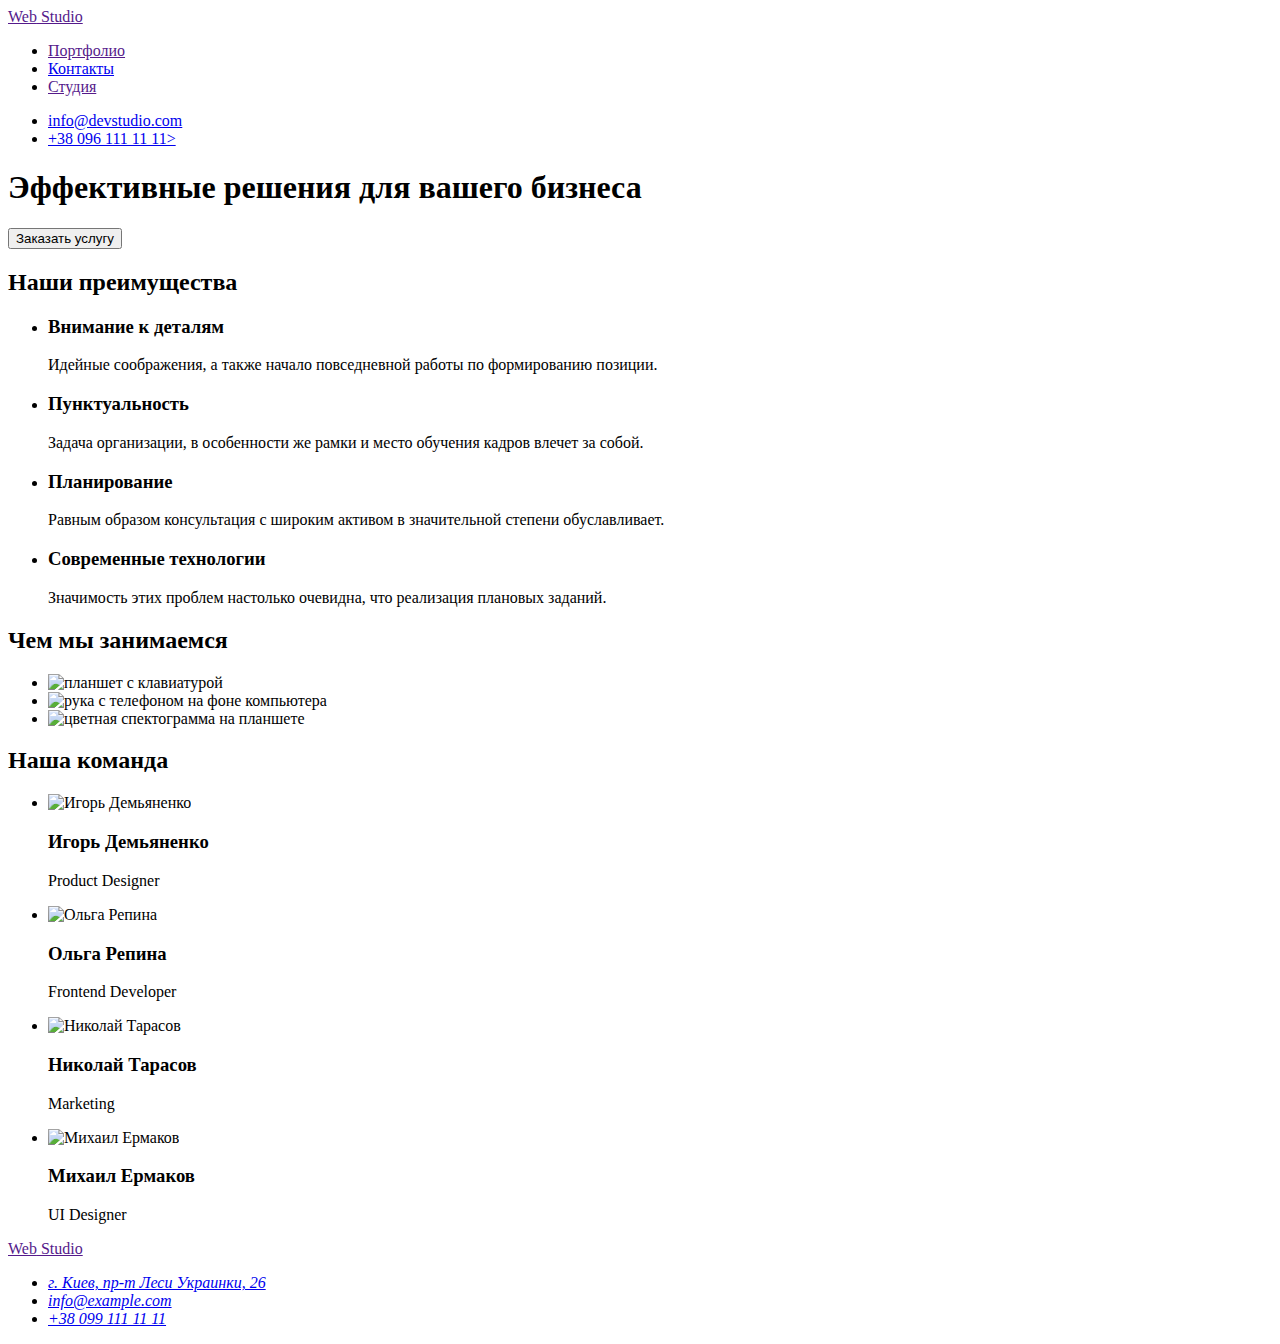
==== index.html @ c16cabbb "Add files via upload" ====
<!DOCTYPE html>
<html lang="ru">
  <head>
    <meta charset="UTF-8" />
    <meta http-equiv="X-UA-Compatible" content="IE=edge" />
    <meta name="viewport" content="width=<device-width>, initial-scale=1.0" />
    <title>Студия</title>
  </head>
  <body>
    <header>
      <nav>
        <a href="" lang="en"> <span>Web</span> Studio</a>
        <ul>
          <li><a href="">Портфолио</a></li>
          <li><a href="#contacts">Контакты</a></li>
          <li><a href="">Студия</a></li>
        </ul>
      </nav>
      <ul>
        <li>
          <a href="mailto:info@devstudio.com">info@devstudio.com</a>
        </li>
        <li>
          <a href="tel:+380961111111">+38 096 111 11 11></a>
        </li>
      </ul>
    </header>

    <main>
      <section>
        <h1>Эффективные решения для вашего бизнеса</h1>
        <button type="button">Заказать услугу</button>
      </section>

      <section>
        <!--скрытый h2 -->
        <h2>Наши преимущества</h2>
        <ul>
          <li>
            <h3>Внимание к деталям</h3>
            <p>Идейные соображения, а также начало повседневной работы по формированию позиции.</p>
          </li>
          <li>
            <h3>Пунктуальность</h3>
            <p>
              Задача организации, в особенности же рамки и место обучения кадров влечет за собой.
            </p>
          </li>
          <li>
            <h3>Планирование</h3>
            <p>
              Равным образом консультация с широким активом в значительной степени обуславливает.
            </p>
          </li>
          <li>
            <h3>Современные технологии</h3>
            <p>Значимость этих проблем настолько очевидна, что реализация плановых заданий.</p>
          </li>
        </ul>
      </section>

      <section>
        <h2>Чем мы занимаемся</h2>
        <ul>
          <li>
            <img src="./images/box_1.jpg" alt="планшет с клавиатурой" width="370" height="294" />
          </li>
          <li>
            <img
              src="./images/box_2.jpg"
              alt="рука с телефоном на фоне компьютера"
              width="370"
              height="294"
            />
          </li>
          <li>
            <img
              src="./images/box_3.jpg"
              alt="цветная спектограмма на планшете"
              width="370"
              height="294"
            />
          </li>
        </ul>
      </section>

      <section>
        <h2>Наша команда</h2>
        <ul>
          <li>
            <img
              src="./images/team/demjanenko.jpg"
              alt="Игорь Демьяненко"
              width="270"
              height="260"
            />
            <h3>Игорь Демьяненко</h3>
            <p lang="en">Product Designer</p>
          </li>
          <li>
            <img src="./images/team/repina.jpg" alt="Ольга Репина" width="270" height="260" />
            <h3>Ольга Репина</h3>
            <p lang="en">Frontend Developer</p>
          </li>
          <li>
            <img src="./images/team/tarasov.jpg" alt="Николай Тарасов" width="270" height="260" />
            <h3>Николай Тарасов</h3>
            <p lang="en">Marketing</p>
          </li>
          <li>
            <img src="./images/team/ermacov.jpg" alt="Михаил Ермаков" width="270" height="260" />
            <h3>Михаил Ермаков</h3>
            <p lang="en">UI Designer</p>
          </li>
        </ul>
      </section>
    </main>

    <footer>
      <a href="" lang="en"> <span>Web</span> Studio</a>

      <address id="contacts">
        <ul>
          <li>
            <a
              href="https://goo.gl/maps/JHavNSEa8NQn9M1y8"
              target="_blank"
              rel="noopener noreferrer"
              title="адрес"
              >г. Киев, пр-т Леси Украинки, 26</a
            >
          </li>
          <li>
            <a href="mailto:info@example.com">info@example.com</a>
          </li>
          <li>
            <a href="tel:+380991111111">+38 099 111 11 11</a>
          </li>
        </ul>
      </address>
    </footer>
  </body>
</html>
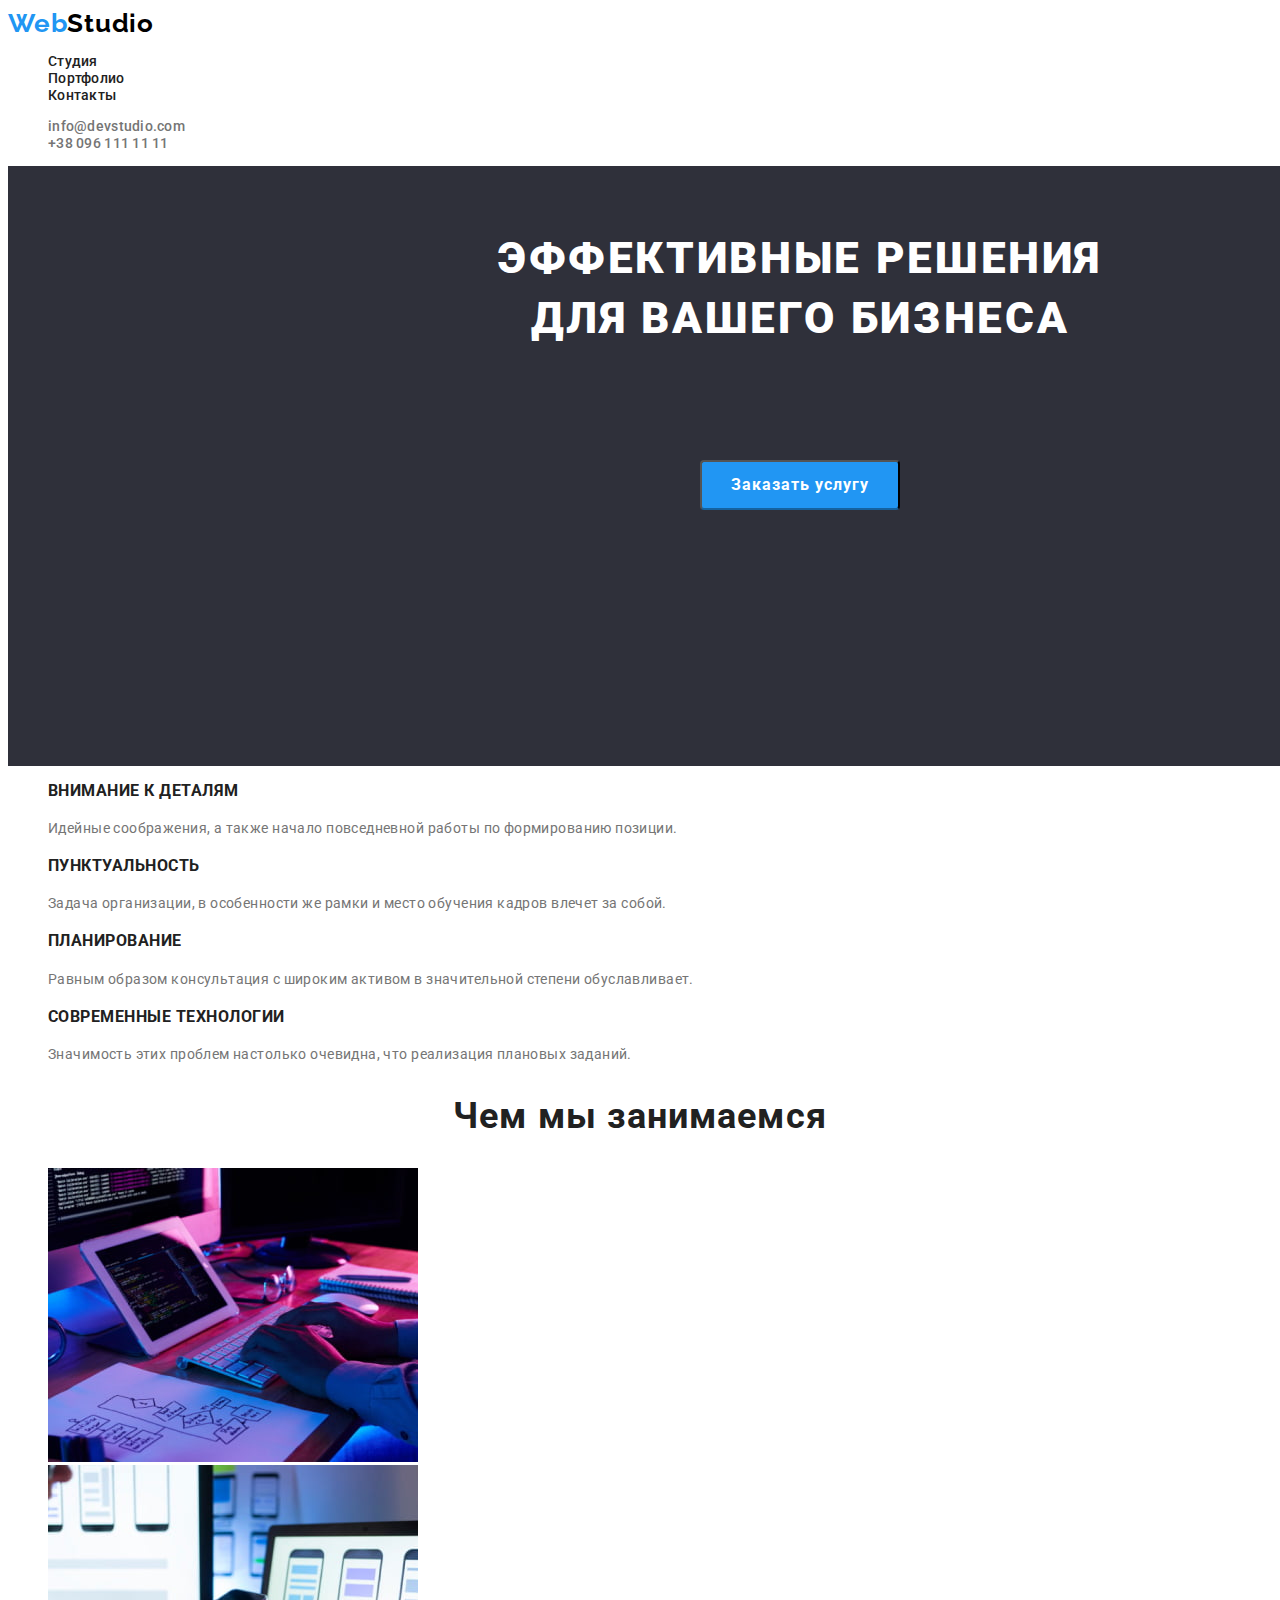
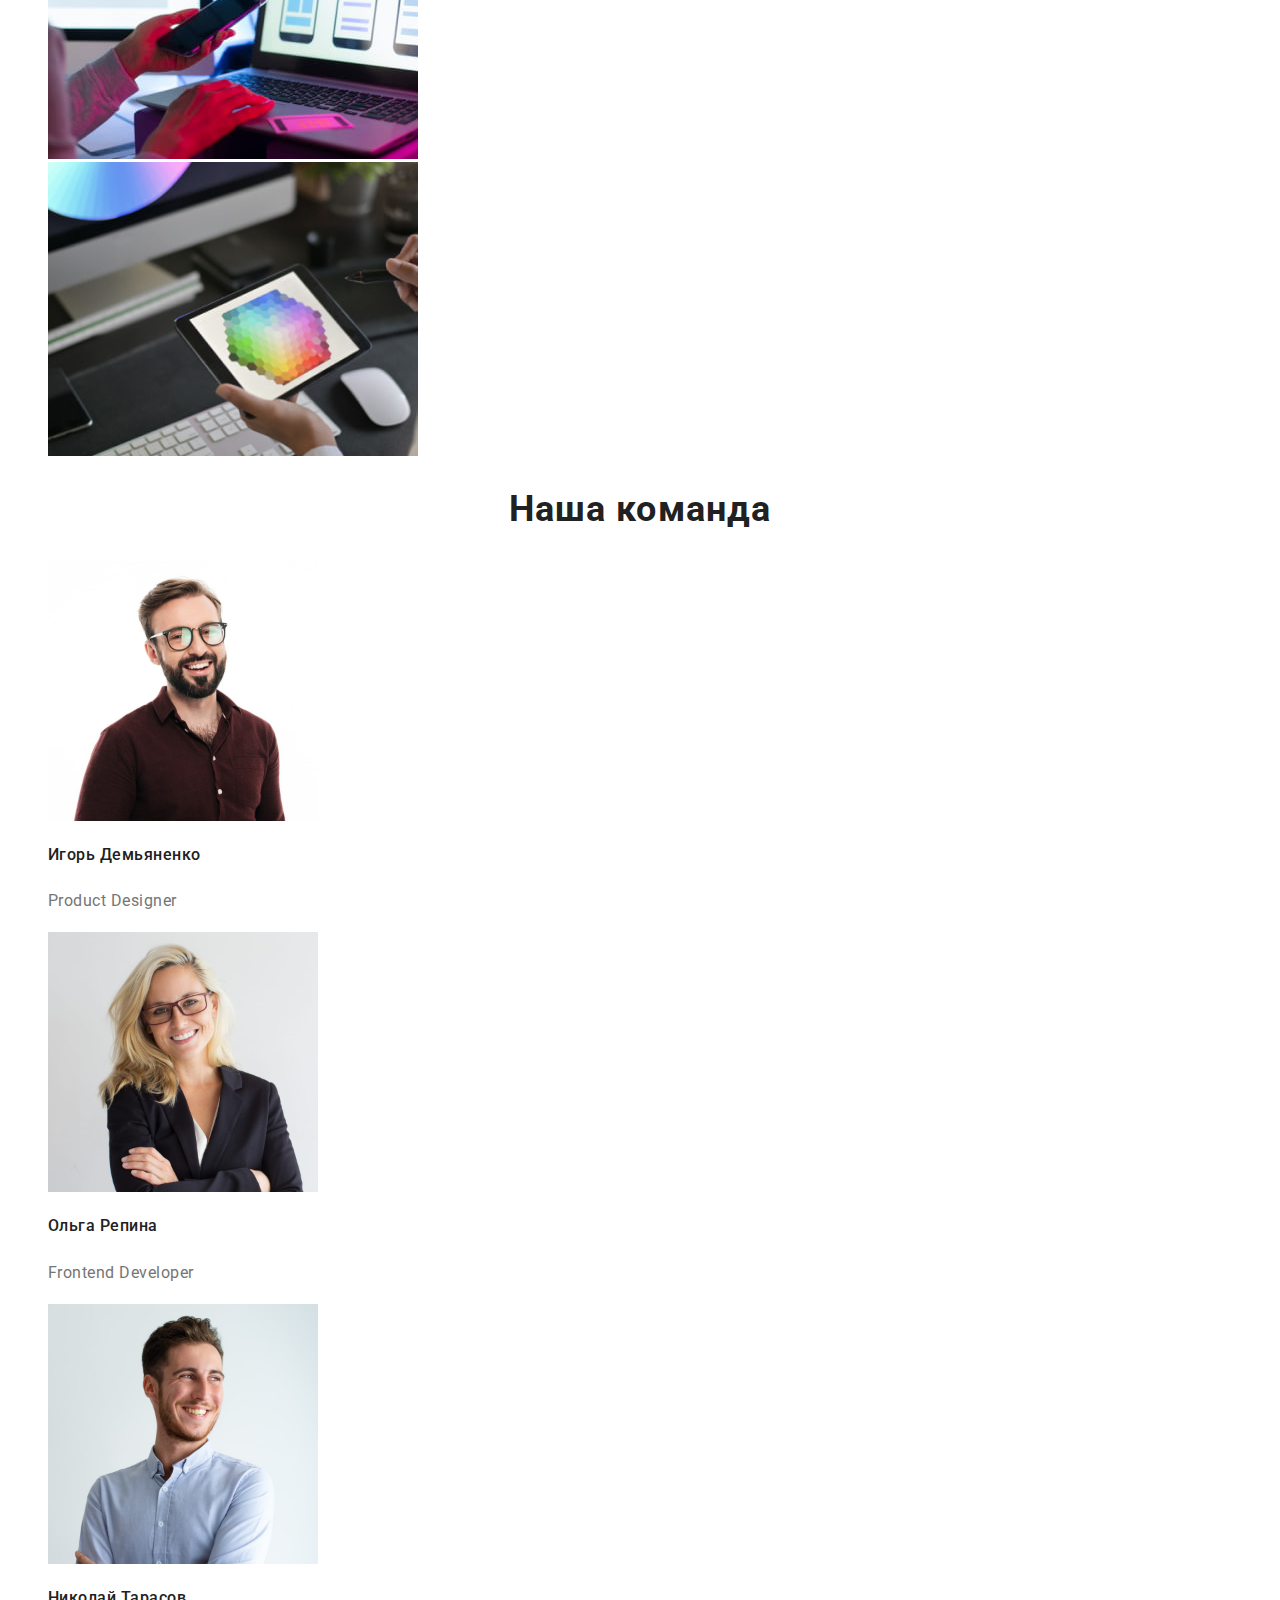
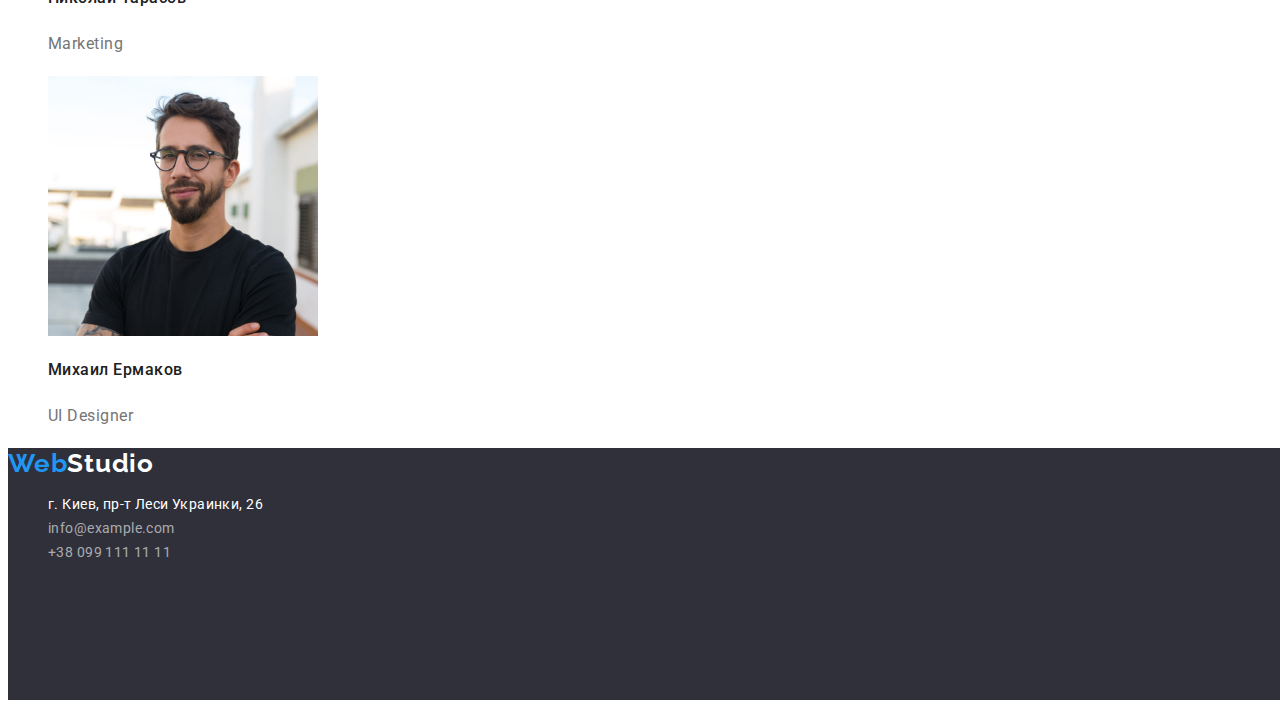
==== commit 896f1682: "2nd home work" ====
--- a/index.html
+++ b/index.html
@@ -5,62 +5,73 @@
     <meta http-equiv="X-UA-Compatible" content="IE=edge" />
     <meta name="viewport" content="width=<device-width>, initial-scale=1.0" />
     <title>Студия</title>
+    <link rel="preconnect" href="https://fonts.googleapis.com" />
+    <link rel="preconnect" href="https://fonts.gstatic.com" crossorigin />
+    <link
+      href="https://fonts.googleapis.com/css2?family=Raleway:wght@700&family=Roboto:wght@400;500;700;900&display=swap"
+      rel="stylesheet"
+    />
+    <link rel="stylesheet" href="./css/styles.css" />
   </head>
   <body>
     <header>
-      <nav>
-        <a href="" lang="en"> <span>Web</span> Studio</a>
+      <nav class="nav">
+        <a class="logo" href="" lang="en"> <span class="logo-accent">Web</span>Studio</a>
         <ul>
-          <li><a href="">Портфолио</a></li>
-          <li><a href="#contacts">Контакты</a></li>
-          <li><a href="">Студия</a></li>
+          <li><a class="nav-list list" href="">Студия</a></li>
+          <li><a class="nav-list list" href="./portfolio.html">Портфолио</a></li>
+          <li><a class="nav-list list" href="#contacts">Контакты</a></li>
         </ul>
       </nav>
       <ul>
         <li>
-          <a href="mailto:info@devstudio.com">info@devstudio.com</a>
+          <a class="nav-contact" href="mailto:info@devstudio.com">info@devstudio.com</a>
         </li>
         <li>
-          <a href="tel:+380961111111">+38 096 111 11 11></a>
+          <a class="nav-contact" href="tel:+380961111111">+38 096 111 11 11</a>
         </li>
       </ul>
     </header>
 
     <main>
-      <section>
-        <h1>Эффективные решения для вашего бизнеса</h1>
-        <button type="button">Заказать услугу</button>
+      <section class="hero">
+        <h1 class="hero-title">Эффективные решения для вашего бизнеса</h1>
+        <button class="hero-btn" type="button">Заказать услугу</button>
       </section>
 
-      <section>
+      <section class="pluses">
         <!--скрытый h2 -->
-        <h2>Наши преимущества</h2>
-        <ul>
+        <h2 hidden>Наши преимущества</h2>
+        <ul class="pluses-list">
           <li>
-            <h3>Внимание к деталям</h3>
-            <p>Идейные соображения, а также начало повседневной работы по формированию позиции.</p>
+            <h3 class="pluses-title">Внимание к деталям</h3>
+            <p class="pluses-title-description">
+              Идейные соображения, а также начало повседневной работы по формированию позиции.
+            </p>
           </li>
           <li>
-            <h3>Пунктуальность</h3>
-            <p>
+            <h3 class="pluses-title">Пунктуальность</h3>
+            <p class="pluses-title-description">
               Задача организации, в особенности же рамки и место обучения кадров влечет за собой.
             </p>
           </li>
           <li>
-            <h3>Планирование</h3>
-            <p>
+            <h3 class="pluses-title">Планирование</h3>
+            <p class="pluses-title-description">
               Равным образом консультация с широким активом в значительной степени обуславливает.
             </p>
           </li>
           <li>
-            <h3>Современные технологии</h3>
-            <p>Значимость этих проблем настолько очевидна, что реализация плановых заданий.</p>
+            <h3 class="pluses-title">Современные технологии</h3>
+            <p class="pluses-title-description">
+              Значимость этих проблем настолько очевидна, что реализация плановых заданий.
+            </p>
           </li>
         </ul>
       </section>
 
-      <section>
-        <h2>Чем мы занимаемся</h2>
+      <section class="work">
+        <h2 class="title">Чем мы занимаемся</h2>
         <ul>
           <li>
             <img src="./images/box_1.jpg" alt="планшет с клавиатурой" width="370" height="294" />
@@ -84,9 +95,9 @@
         </ul>
       </section>
 
-      <section>
-        <h2>Наша команда</h2>
-        <ul>
+      <section class="team">
+        <h2 class="title">Наша команда</h2>
+        <ul class="team-cards">
           <li>
             <img
               src="./images/team/demjanenko.jpg"
@@ -94,35 +105,38 @@
               width="270"
               height="260"
             />
-            <h3>Игорь Демьяненко</h3>
-            <p lang="en">Product Designer</p>
+            <h3 class="person-name">Игорь Демьяненко</h3>
+            <p class="post" lang="en">Product Designer</p>
           </li>
           <li>
             <img src="./images/team/repina.jpg" alt="Ольга Репина" width="270" height="260" />
-            <h3>Ольга Репина</h3>
-            <p lang="en">Frontend Developer</p>
+            <h3 class="person-name">Ольга Репина</h3>
+            <p class="post" lang="en">Frontend Developer</p>
           </li>
           <li>
             <img src="./images/team/tarasov.jpg" alt="Николай Тарасов" width="270" height="260" />
-            <h3>Николай Тарасов</h3>
-            <p lang="en">Marketing</p>
+            <h3 class="person-name">Николай Тарасов</h3>
+            <p class="post" lang="en">Marketing</p>
           </li>
           <li>
             <img src="./images/team/ermacov.jpg" alt="Михаил Ермаков" width="270" height="260" />
-            <h3>Михаил Ермаков</h3>
-            <p lang="en">UI Designer</p>
+            <h3 class="person-name">Михаил Ермаков</h3>
+            <p class="post" lang="en">UI Designer</p>
           </li>
         </ul>
       </section>
     </main>
 
-    <footer>
-      <a href="" lang="en"> <span>Web</span> Studio</a>
+    <footer class="footer">
+      <a class="logo-accent-white logo" href="" lang="en">
+        <span class="logo-accent">Web</span>Studio</a
+      >
 
-      <address id="contacts">
-        <ul>
+      <address class="contacts" id="contacts">
+        <ul class="contacts-list">
           <li>
             <a
+              class="contact-map"
               href="https://goo.gl/maps/JHavNSEa8NQn9M1y8"
               target="_blank"
               rel="noopener noreferrer"
@@ -131,10 +145,10 @@
             >
           </li>
           <li>
-            <a href="mailto:info@example.com">info@example.com</a>
+            <a class="contact-link" href="mailto:info@example.com">info@example.com</a>
           </li>
           <li>
-            <a href="tel:+380991111111">+38 099 111 11 11</a>
+            <a class="contact-link" href="tel:+380991111111">+38 099 111 11 11</a>
           </li>
         </ul>
       </address>
--- a/css/styles.css
+++ b/css/styles.css
@@ -0,0 +1,285 @@
+/*=======Main-Styles======*/
+
+:root
+{
+    --main-color: #757575;
+    --title-color: #212121;
+    --white-color: #FFFFFF;
+    --black-color: #000000;
+    --grey-color: #C4C4C4;
+    --accent-color: #2196F3;
+    --bacground-color: #2F303A;
+    --background-btn-color: #F5F4FA;
+    --addition-color-grey: rgba(255, 255, 255, 0.6);
+    --border-color: #EEEEEE;
+    --main-font:'Roboto', sans-serif;
+    --accen-font: 'Raleway', sans-serif;
+    --main-font-size: 14px;
+}
+
+body
+{
+color: var(--main-color);
+background-color: var(--white-color);
+font-family: var(--main-font);
+font-size: var(--main-font-size);
+}
+
+.list
+{
+    text-decoration: none;
+    list-style: none;
+}
+
+a
+{
+    text-decoration: none;
+}
+
+ul,
+ol {
+    list-style: none;
+}
+
+/*=======FIRST-Page======*/
+
+/*=======HEADER======*/
+
+.logo
+{
+    font-family: var(--accen-font);
+    font-weight: 700;
+    font-size: 26px;
+    line-height: 1.19;
+    letter-spacing: 0.03em;
+    color: var(--black-color);
+}
+
+.logo-accent
+{
+    color: var(--accent-color);
+    font-family: var(--accen-font);
+}
+
+.nav-list
+{
+    font-weight: 500;
+    line-height: 1.14;
+    letter-spacing: 0.02em;
+    color:var(--title-color);
+}
+
+.nav-list:hover,
+.nav-list:focus
+{
+    color: var(--accent-color);
+}
+
+.nav-contact
+{
+    font-family: inherit;
+    font-weight: 500;
+    font-size: inherit;
+    line-height: 1.14;
+    letter-spacing: 0.02em;
+    color:var(--main-color);
+}
+/*=======HEADER======*/
+
+/*=======HERO======*/
+.hero
+{
+    width: 1600px;
+    height: 600px;
+    background-color: var(--bacground-color);
+}
+
+.hero-title
+{
+    width: 696px;
+    height: 120px;
+    left: 452px;
+    top: 200px;
+    
+    font-weight: 900;
+    font-size: 44px;
+    line-height: 1.36;
+    letter-spacing: 0.06em;
+    text-transform: uppercase;
+    color: var(--white-color);
+    position: absolute;
+    text-align: center;
+    
+}
+
+.hero-btn
+{
+    border-radius: 4px;
+    background-color: var(--accent-color);
+    border-bottom-color: var(--accent-color);
+    width: 200px;
+    height: 50px;
+    position: absolute;
+    left: 700px;
+    top: 430px;
+    margin-top: 30px;
+
+    font-family: inherit;
+    font-weight: 700;
+    font-size: 16px;
+    line-height: 1.9;
+    letter-spacing: 0.06em;
+    color: var(--white-color);
+    cursor: pointer;
+}
+/*=======HERO======*/
+
+/*=======pluses======*/
+.pluses-title
+{
+    font-weight: 700;
+    line-height: 1.14;
+    letter-spacing: 0.03em;
+    text-transform: uppercase;
+    color: var(--title-color);
+}
+
+.pluses-title-description
+{
+    line-height: 1.7;
+    letter-spacing: 0.03em;
+}
+
+/*=======pluses======*/
+
+/*=======work+team======*/
+.title{
+    font-weight: 700;
+    font-size: 36px;
+    line-height: 1.16;
+    text-align: center;
+    letter-spacing: 0.03em;
+    color: var(--title-color);
+}
+
+.person-name
+{
+font-weight: 500;
+font-size: 16px;
+line-height: 1.9;
+letter-spacing: 0.03em;
+color:var(--title-color);
+
+}
+
+.post
+{
+font-size: 16px;
+line-height: 1.9;
+letter-spacing: 0.03em;
+}
+
+/*=======work+team======*/
+
+/*=======FOOTER======*/
+
+.footer
+{
+    width: 1600px;
+    height: 252px;
+    background-color: var(--bacground-color);
+}
+
+.logo-accent-white
+{
+    color: var(--white-color);
+}
+
+.contact-map
+{
+font-family: inherit;
+font-style: normal;
+font-weight: inherit;
+font-size: inherit;
+line-height: 1.7;
+letter-spacing: 0.03em;
+color: var(--white-color);
+}
+
+.contact-link
+{
+font-family: 'Roboto';
+font-style: normal;
+font-weight: 400;
+font-size: 14px;
+line-height: 24px;
+letter-spacing: 0.03em;
+color: rgba(255, 255, 255, 0.6);
+}
+/*=======FOOTER======*/
+
+/*=======FIRST-Page======*/
+
+
+
+/*=======SECOND-Page======*/
+
+/*=======Gallery======*/
+
+.filter-btn
+{
+    height: 38px;
+    border-radius: 4px;
+    border-color: var(--background-btn-color);
+    background-color: var(--background-btn-color);
+    margin-left: 8px;
+    margin-right: 8px;
+    cursor: pointer;
+    
+    font-weight: 500;
+    font-size: 16px;
+    line-height: 1.6;
+    text-align: center;
+    letter-spacing: 0.03em;
+    color: var(--title-color);
+}
+
+.filter-btn:hover,
+.filter-btn:focus
+{
+    background-color: var(--accent-color);
+    color: var(--white-color);
+
+}
+
+.gallery-item-name
+{
+    font-weight: 700;
+    font-size: 18px;
+    line-height: 2;
+    letter-spacing: 0.06em;
+    color: var(--title-color) ;
+}
+
+.item-type
+{
+    font-size: 16px;
+    line-height: 1.86;
+    letter-spacing: 0.03em;
+
+}
+
+/*=======Gallery======*/
+
+
+
+/*=======SECOND-Page======*/
+
+
+
+
+
+
+
+
+
